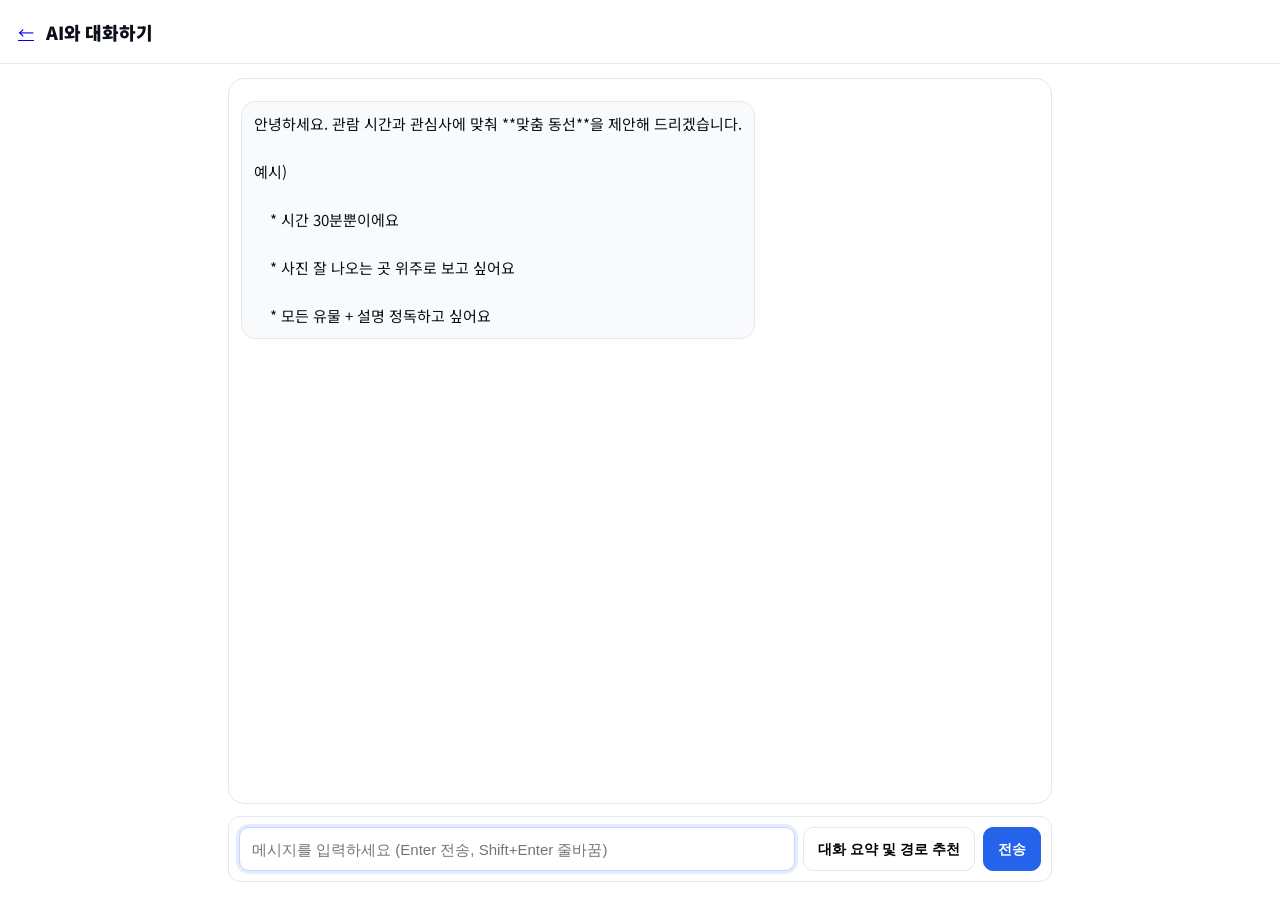
==== ai.html @ 62f8cbba "Add files via upload" ====
<!doctype html>
<html lang="ko">
<head>
<meta charset="utf-8" />
<meta name="viewport" content="width=device-width,initial-scale=1,viewport-fit=cover" />
<title>AI 대화 — 맞춤 경로</title>

<link rel="preconnect" href="https://fonts.googleapis.com">
<link rel="preconnect" href="https://fonts.gstatic.com" crossorigin>
<link href="https://fonts.googleapis.com/css2?family=Noto+Sans+KR:wght@400;600;700;900&display=swap" rel="stylesheet">

<link rel="stylesheet" href="style.css" />
<style>
  /* ===== 페이지 전용 보강 (기존 톤 유지) ===== */
  .chat-page{ padding-bottom: env(safe-area-inset-bottom); }
  .chat-wrap{
    display:flex; flex-direction:column; gap:12px;
    /* 헤더 제외하고 화면 꽉 채우기 */
    min-height: calc(100dvh - var(--header-h) - var(--gap)*2);
  }
  .chat {
    border:1px solid var(--line); border-radius:16px; background:#fff;
    padding:12px; overflow:auto; flex:1 1 auto;
    /* iOS 탄력 스크롤 */
    -webkit-overflow-scrolling: touch;
    /* 입력창과 겹치지 않도록 바닥 여유 */
    scroll-padding-bottom: 80px;
  }
  .msg{ display:flex; gap:10px; margin:10px 0; }
  .msg .bubble{
    max-width: 78%; padding:10px 12px; border-radius:14px; line-height:1.6; font-size:15px;
    border:1px solid var(--line);
    word-break: break-word; white-space: pre-wrap; background:#f9fafb;
  }
  .msg.user{ justify-content:flex-end; }
  .msg.user .bubble{ background:#f5f9ff; }

  /* 하단 입력창 - 화면 하단에 고정 */
  .composer-wrap{
    position: sticky; bottom: 0; left: 0; right: 0;
    padding-bottom: calc(env(safe-area-inset-bottom) + 4px);
    background: linear-gradient(to top, #ffffff 70%, rgba(255,255,255,0));
  }
  .composer{
    display:flex; gap:8px; align-items:center;
    background:#fff; padding:10px; border:1px solid var(--line); border-radius:12px;
  }
  .composer .input{ height:44px; }
  .typing{ font-size:13px; color:var(--muted); margin-top:-6px; padding-left:4px; display:none; }

  /* 마크다운 하이라이트 스타일 */
  .bubble strong{ font-weight:900; }
  .bubble em{ font-style:italic; }
  .bubble code{
    font-family: ui-monospace,SFMono-Regular,Menlo,Consolas,monospace;
    font-size: 0.92em; padding: 0.1em 0.35em; border-radius: 6px;
    background: #f3f4f6; border: 1px solid var(--line);
  }
  .bubble a{ color:#2563eb; text-decoration:underline; word-break:break-all; }
  .bubble ul{ padding-left: 1.2em; margin: .4em 0; }
  .bubble li{ margin: .25em 0; }

  /* 포커스 가시성 */
  .input:focus-visible{ outline: 2px solid #c7d2fe; outline-offset: 2px; }

  /* 모바일 미세 최적화 */
  @media (max-width:480px){
    .msg .bubble{ max-width: 85%; }
  }
</style>
</head>
<body>
  <header class="header header--sub">
    <a class="back" href="qa.html" aria-label="뒤로">←</a>
    <h1>AI와 대화하기</h1>
  </header>

  <main class="container chat-page">
    <section class="chat-wrap">
      <!-- 채팅 영역 -->
      <div class="chat" id="chat" aria-live="polite">
        <div class="msg bot">
          <div class="bubble">안녕하세요. 관람 시간과 관심사에 맞춰 **맞춤 동선**을 제안해 드리겠습니다.

예시)<br>
    * 시간 30분뿐이에요<br>
    * 사진 잘 나오는 곳 위주로 보고 싶어요<br>
    * 모든 유물 + 설명 정독하고 싶어요</div>
        </div>
      </div>

      <div class="typing" id="typing">AI가 답변을 작성 중입니다…</div>

      <!-- 하단 입력 영역 -->
        <div class="composer-wrap">
            <div class="composer">
                <input id="userInput" class="input" placeholder="메시지를 입력하세요 (Enter 전송, Shift+Enter 줄바꿈)" />
                <button class="btn" id="summarizeBtn" aria-label="대화 요약 및 경로 추천">대화 요약 및 경로 추천</button>
                <button class="btn btn-solid" id="sendBtn" aria-label="전송">전송</button>
            </div>
        </div>


    </section>
  </main>

<script>
/** ====== 설정 ====== */
const MODEL_NAME = "gemini-2.5-flash";
const API_KEY = "AIzaSyA5-ytyoOqnZ7OiO9nwp9Lmj3am3isvl4I"; // 주인님이 지정한 키
const ENDPOINT = (model) =>
  `https://generativelanguage.googleapis.com/v1beta/models/${model}:generateContent?key=${API_KEY}`;

/** ====== DOM ====== */
const chatEl = document.getElementById('chat');
const inputEl = document.getElementById('userInput');
const sendBtn = document.getElementById('sendBtn');
const typingEl = document.getElementById('typing');

/** ====== 상태 ====== */
let historyMsgs = [];

/** ====== 렌더러: 안전 이스케이프 → 마크다운풍 변환 ====== */
function escapeHtml(s){
  return s
    .replace(/&/g,'&amp;').replace(/</g,'&lt;').replace(/>/g,'&gt;')
    .replace(/"/g,'&quot;').replace(/'/g,'&#39;');
}

// - 또는 * 로 시작하는 연속 줄을 <ul><li>...</li></ul>로 변환
function renderLists(s){
  const lines = s.split('\n');
  let out = [], buf = [];
  const bulletRe = /^\s*([*-])\s+/; // 하이픈(-) 또는 별표(*) 지원

  const flush = () => {
    if (buf.length){
      out.push('<ul>' + buf.map(li => {
        return '<li>' + li.replace(bulletRe, '') + '</li>';
      }).join('') + '</ul>');
      buf = [];
    }
  };

  for (let line of lines){
    if (bulletRe.test(line)){
      buf.push(line.trim());
    }else{
      flush();
      out.push(line);
    }
  }
  flush();
  return out.join('\n');
}

function renderRich(raw){
  let s = escapeHtml(String(raw||''));

  // [텍스트](url)
  s = s.replace(/\[([^\]]+)\]\((https?:\/\/[^\s)]+)\)/g,
    (_,text,url)=>`<a href="${url}" target="_blank" rel="noopener">${text}</a>`);

  // 자동 링크
  s = s.replace(/(https?:\/\/[^\s)]+)/g, '<a href="$1" target="_blank" rel="noopener">$1</a>');

  // 인라인 코드 `code`
  s = s.replace(/`([^`]+)`/g, '<code>$1</code>');

  // **볼드**
  s = s.replace(/\*\*(.+?)\*\*/g, '<strong>$1</strong>');

  // 리스트 → HTML
  s = renderLists(s);

  // 리스트 변환 이후 단독 *이탤릭* 처리 (마커와 충돌 방지)
  s = s.replace(/(^|[^*])\*([^*\n]+)\*/g, '$1<em>$2</em>');

  // 줄바꿈
  s = s.replace(/\n/g,'<br>');
  return s;
}

/** ====== 메시지 출력 ====== */
// 기존 appendMsg를 이걸로 교체
function appendMsg(role, text){
  const wrap = document.createElement('div');
  wrap.className = 'msg ' + (role === 'user' ? 'user' : 'bot');
  const bubble = document.createElement('div');
  bubble.className = 'bubble';
  bubble.innerHTML = renderRich(text);
  wrap.appendChild(bubble);
  chatEl.appendChild(wrap);

  // 최신 메시지가 항상 보이도록 (모바일 키보드 고려)
  // 레이아웃이 안정된 다음 스크롤
  requestAnimationFrame(() => {
    wrap.scrollIntoView({ behavior: "smooth", block: "end" });
  });
}
function setTyping(on){ typingEl.style.display = on ? 'block' : 'none'; }
function uiLock(on){ inputEl.disabled = on; sendBtn.disabled = on; }

/** ====== Gemini 호출 ====== */
async function callGemini(userText){
  const N = 6; // 최근 6개 메시지(맥락)
  const recent = historyMsgs.slice(-N);
  const contents = [];
  for (const m of recent){
    contents.push({ role: m.role === 'user' ? 'user' : 'model', parts: [{ text: m.text }] });
  }
  contents.push({ role: 'user', parts: [{ text: userText }] });

  const body = {
    contents,
    generationConfig: { temperature:0.7, topK:40, topP:0.95, maxOutputTokens:512 }
  };

  const res = await fetch(ENDPOINT(MODEL_NAME), {
    method: 'POST',
    headers: { 'Content-Type': 'application/json' },
    body: JSON.stringify(body)
  });
  if(!res.ok){
    const t = await res.text();
    throw new Error('API 오류: ' + t);
  }
  const data = await res.json();
  return data?.candidates?.[0]?.content?.parts?.[0]?.text || '응답이 비어있습니다.';
}

/** ====== 전송 핸들러 ====== */
async function send(){
  const text = inputEl.value.trim();
  if(!text) return;

  appendMsg('user', text);
  historyMsgs.push({ role:'user', text });
  inputEl.value = '';

  uiLock(true); setTyping(true);

  try{
    const reply = await callGemini(text);
    appendMsg('model', reply);
    historyMsgs.push({ role:'model', text: reply });
  }catch(err){
    appendMsg('model', '죄송합니다. 처리 중 문제가 발생했습니다.\n' + (err?.message||err));
  }finally{
    setTyping(false); uiLock(false);
    inputEl.focus();
  }
}
sendBtn.addEventListener('click', send);
inputEl.addEventListener('keydown', e=>{
  if(e.key==='Enter' && !e.shiftKey){ e.preventDefault(); send(); }
});

inputEl.addEventListener('focus', () => {
  // 모바일 키보드가 올라오며 뷰포트가 줄어드는 타이밍을 고려해 약간 지연
  setTimeout(() => {
    chatEl.scrollTop = chatEl.scrollHeight;
  }, 300);
});
/* iOS에서 입력 포커스 시 화면 튀는 현상 완화 */
window.addEventListener('resize', () => {
  // 키보드가 올라오면 최신 메시지로 스크롤
  chatEl.scrollTop = chatEl.scrollHeight;
});

window.addEventListener('DOMContentLoaded', ()=> {
  inputEl.focus({ preventScroll: true });
});
</script>
</body>
</html>
---- style.css ----
/* ========== Global ========== */
:root{
  --bg:#fff; --ink:#0b0f18; --muted:#586174; --line:#e5e7eb;
  --header-h:64px; --gap:14px; --pad:18px;
  --enter-dur:.9s; --enter-delay:160ms; --enter-translate:24px; --enter-overshoot:1.02;

  /* Palette */
  --c-blue-1:#6366f1; --c-blue-2:#3b82f6; --c-cyan-1:#22d3ee; --c-cyan-2:#0ea5e9;
  --c-green-1:#10b981; --c-green-2:#84cc16; --c-warm-1:#f59e0b; --c-warm-2:#ef4444;
}
*{box-sizing:border-box}
html,body{height:100%}
body{
  margin:0; background:var(--bg); color:var(--ink);
  font-family:"Noto Sans KR",system-ui,-apple-system,Segoe UI,Roboto,Arial,sans-serif;
}

/* ========== Header ========== */
.header{
  position:sticky; top:0; z-index:10; height:var(--header-h);
  display:flex; align-items:center; gap:12px; padding:0 var(--pad);
  background:#fff; border-bottom:1px solid var(--line);
}
.header h1{margin:0; font:900 20px/1 "Noto Sans KR"; letter-spacing:-.2px}
.header--sub h1{font-size:18px}
.logo-img{height:32px; max-width:120px; object-fit:contain} /* 로고 살짝 축소 */

/* ========== Layout ========== */
main{padding:var(--gap) var(--pad)}
.container{max-width:860px; margin:0 auto}
.grid-2x2{
  height:calc(100vh - var(--header-h) - var(--gap)*2);
  height:calc(100dvh - var(--header-h) - var(--gap)*2);
  display:grid; gap:var(--gap);
  grid-template-columns:1fr 1fr; grid-template-rows:1fr 1fr;
  justify-items:center;          /* 시각적 중앙 정렬 보정 */
  margin-bottom:calc(var(--gap)*2);
  margin-bottom: 304px;
}

/* ========== Tiles ========== */
.tile{
  position:relative; display:flex; flex-direction:column; justify-content:center; align-items:center;
  width:100%; aspect-ratio:1/1; border-radius:18px; padding:20px 16px;
  color:#fff; text-align:center; text-shadow:0 1px 0 rgba(0,0,0,.08),0 0 24px rgba(0,0,0,.08);
  border:1px solid rgba(255,255,255,.25); box-shadow:inset 0 0 0 1px rgba(255,255,255,.18);
  text-decoration:none; cursor:pointer; transition:transform .18s, box-shadow .18s, filter .18s;
  opacity:0; transform:translateY(var(--enter-translate)) scale(.96); 
}
.tile:hover{transform:translateY(-4px) scale(1.01); box-shadow:0 14px 28px rgba(0,0,0,.15), inset 0 0 0 1px rgba(255,255,255,.18); filter:saturate(1.05)}
.tile:active{transform:translateY(-1px) scale(1.005)}
.tile:focus{outline:none}
.tile:focus-visible{box-shadow:0 0 0 3px #fff, 0 0 0 6px rgba(0,0,0,.25)}

.tile__title{margin:0 0 8px; font:900 21px/1.2 "Noto Sans KR"; letter-spacing:-.2px}
.tile__desc{margin:0; font-size:15px; line-height:1.6; color:rgb(255, 255, 255)}

/* Strong gradients */
.tile.t1{background:
  radial-gradient(120% 180% at 10% -20%, rgba(255,255,255,.28) 0%, transparent 40%),
  linear-gradient(135deg,#8bb3ff 0%,var(--c-blue-1) 38%,var(--c-blue-2) 100%)}
.tile.t2{background:
  radial-gradient(140% 140% at 100% 0%, rgba(255,255,255,.22) 0%, transparent 42%),
  linear-gradient(135deg,var(--c-cyan-1) 0%,#38bdf8 48%,var(--c-cyan-2) 100%)}
.tile.t3{background:
  radial-gradient(140% 140% at 0% 100%, rgba(255,255,255,.22) 0%, transparent 42%),
  linear-gradient(135deg,#34d399 0%,var(--c-green-1) 40%,var(--c-green-2) 100%)}
.tile.t4{background:
  radial-gradient(120% 160% at 100% 100%, rgba(255,255,255,.20) 0%, transparent 40%),
  linear-gradient(135deg,var(--c-warm-1) 0%,#fb923c 45%,var(--c-warm-2) 100%)}

/* ========== Enter animation ========== */
@keyframes riseIn{
  0%{opacity:0; transform:translateY(var(--enter-translate)) scale(.96)}
  60%{opacity:1; transform:translateY(0) scale(var(--enter-overshoot))}
  100%{opacity:1; transform:translateY(0) scale(1)}
}
.enter .tile{animation:riseIn var(--enter-dur) cubic-bezier(.18,.9,.2,1) both}
.enter .tile:nth-child(1){animation-delay:calc(var(--enter-delay)*0)}
.enter .tile:nth-child(2){animation-delay:calc(var(--enter-delay)*1)}
.enter .tile:nth-child(3){animation-delay:calc(var(--enter-delay)*2)}
.enter .tile:nth-child(4){animation-delay:calc(var(--enter-delay)*3)}
@media (prefers-reduced-motion:reduce){
  .tile,.enter .tile{animation:none !important; opacity:1 !important; transform:none !important}
}

/* ========== Sub-page commons (간결 유지) ========== */
.section{background:#f9fafb; border:1px solid var(--line); border-radius:16px; padding:16px}
.muted{color:var(--muted)}
.btn{display:inline-flex; align-items:center; justify-content:center; gap:8px; border-radius:12px; padding:12px 14px; font-weight:900; text-decoration:none; cursor:pointer}
.btn-solid{background:#111; color:#fff}
.btn-ghost{background:#fff; color:var(--ink); border:1px solid var(--line)}
.hero {
  position: relative;
  width: 100%;
  max-height: 512px;
  overflow: hidden;
  border-radius: 12px;
}

.hero__img {
  width: 100%;
  height: auto;
  object-fit: cover;
  display: block;
}

.hero__caption {
  position: absolute;
  bottom: 8px;
  left: 12px;
  padding: 4px 8px;
  font-size: 14px;
  color: #fff;
  background: rgba(0,0,0,0.4);
  border-radius: 6px;
}



.badges{ display:flex; gap:8px; flex-wrap:wrap; margin-top:8px; }
.badge{
  display:inline-flex; align-items:center; gap:6px;
  height:28px; padding:0 10px; border-radius:999px;
  border:1px solid var(--line); background:#fff; color:#333; font-size:12px; font-weight:700;
}


/* Routes / Modal (routes.html) — 유지 */ 
.routes{ display:grid; gap:12px; } 
.route{ 
  border:1px solid var(--line);
  border-radius:16px; overflow:hidden;
  background:#fafafa; } 
.bar{ height:8px; } 
.bar.short{ background:linear-gradient(90deg,#ef4444,#f59e0b); }
.bar.insta{ background:linear-gradient(90deg,#2563eb,#0ea5e9); }
.bar.all{ background:linear-gradient(90deg,#2563eb,#0ea5e9); }
.bar.deep{ background:linear-gradient(90deg,#10b981,#84cc16); }
.inner{ padding:16px; }
.inner h4{ margin:0; font-size:16px; display:flex; justify-content:space-between; align-items:center; } 
#modal{ position:fixed; inset:0; z-index:50; display:none; align-items:flex-end; justify-content:center; padding:16px; } 
#modal-back{ position:absolute; inset:0; background:rgba(0,0,0,.35); } 
.modal-card{ width:100%; max-width:420px; border:1px solid var(--line); border-radius:16px; overflow:hidden; background:#fff; position:relative; z-index:1; }



/* ========== Responsive ========== */
/* 모바일 최적화: 1열일 때 가로 중앙 정렬 (정확히 중앙) */
@media (max-width:480px){
  .grid-2x2{
    grid-template-columns: 1fr;
    grid-auto-rows: auto;
    justify-items: center;   /* 카드 가로 중앙 */
    width: 100%;
    /*margin-bottom: 24px;*/
  }

  /* 핵심 수정: vw 대신 컨테이너 기준 % 사용 */
  .tile{
    aspect-ratio: 16 / 9;
    max-height: 200px;
    width: min(100%, 420px);   /* 기존: min(92vw, 420px) → 변경: 컨테이너 100% 기준 */
    padding: 18px 14px;
  }

  .tile__title{ font-size:19px; }
  .tile__desc{
    font-size:14px;
    display:-webkit-box; -webkit-box-orient:vertical; -webkit-line-clamp:2; overflow:hidden;
    max-width: 26ch;
  }

  .tile.t4 {
    margin-bottom: 24px; /* others 카드 아래 공간 */
  }

  .composer{ gap:6px; }
  .btn{ height:42px; padding:0 12px; font-size:13px; }
  .composer .input{ height:42px; }
  
}

@media (max-width:360px){
  .tile__title{font-size:19px}
  .tile__desc{font-size:14px}

} 



/* 입력 필드가 두 버튼 옆에서 가변 폭을 차지하도록 */
.composer{
  display:flex; gap:8px; align-items:center;
  justify-content:center;
  background:#fff; padding:10px;
  border:1px solid var(--line); border-radius:12px;

  flex-wrap:nowrap;    /* ✅ 줄바꿈 금지 */
  overflow:hidden;     /* 혹시 삐져나오는 경우 대비 */
}

.composer .input{
  flex:1 1 auto;       /* ✅ 남는 공간 다 차지 */
  min-width:0;         /* ✅ flexbox에서 줄어들 수 있게 */
  height:44px; border:1px solid var(--line);
  border-radius:10px; padding:0 12px;
  font-size:15px; outline:none;
}

.input:focus,
.input:focus-visible{
  outline:none !important;
  box-shadow: 0 0 0 3px rgba(37,99,235,.12); /* 은은한 대체 포커스 */
  border-color:#c7d2fe;
}


.btn{
  display:inline-flex; align-items:center; justify-content:center;
  height:44px; padding:0 14px; border-radius:10px;
  border:1px solid var(--line); background:#fff; cursor:pointer;
  font-weight:600; font-size:14px; line-height:1;
  white-space:nowrap;            /* 버튼 글자 줄바꿈 금지 */
  text-align:center;             /* 중앙 정렬 */
  -webkit-tap-highlight-color: transparent;
  transition: box-shadow .15s, transform .02s, background .15s, border-color .15s;
}
.btn:hover{ box-shadow: 0 4px 12px rgba(0,0,0,.06); }
.btn:active{ transform: translateY(1px); }

.btn-solid{
  background:#2563eb; color:#fff; border-color:#2563eb;
}
.btn-solid:hover{ background:#1d4ed8; border-color:#1d4ed8; }

/* 입력창/버튼 초점 윤곽선 통일 제거 */
.btn:focus, .btn:focus-visible{
  outline:none !important; box-shadow: 0 0 0 3px rgba(37,99,235,.12);
}
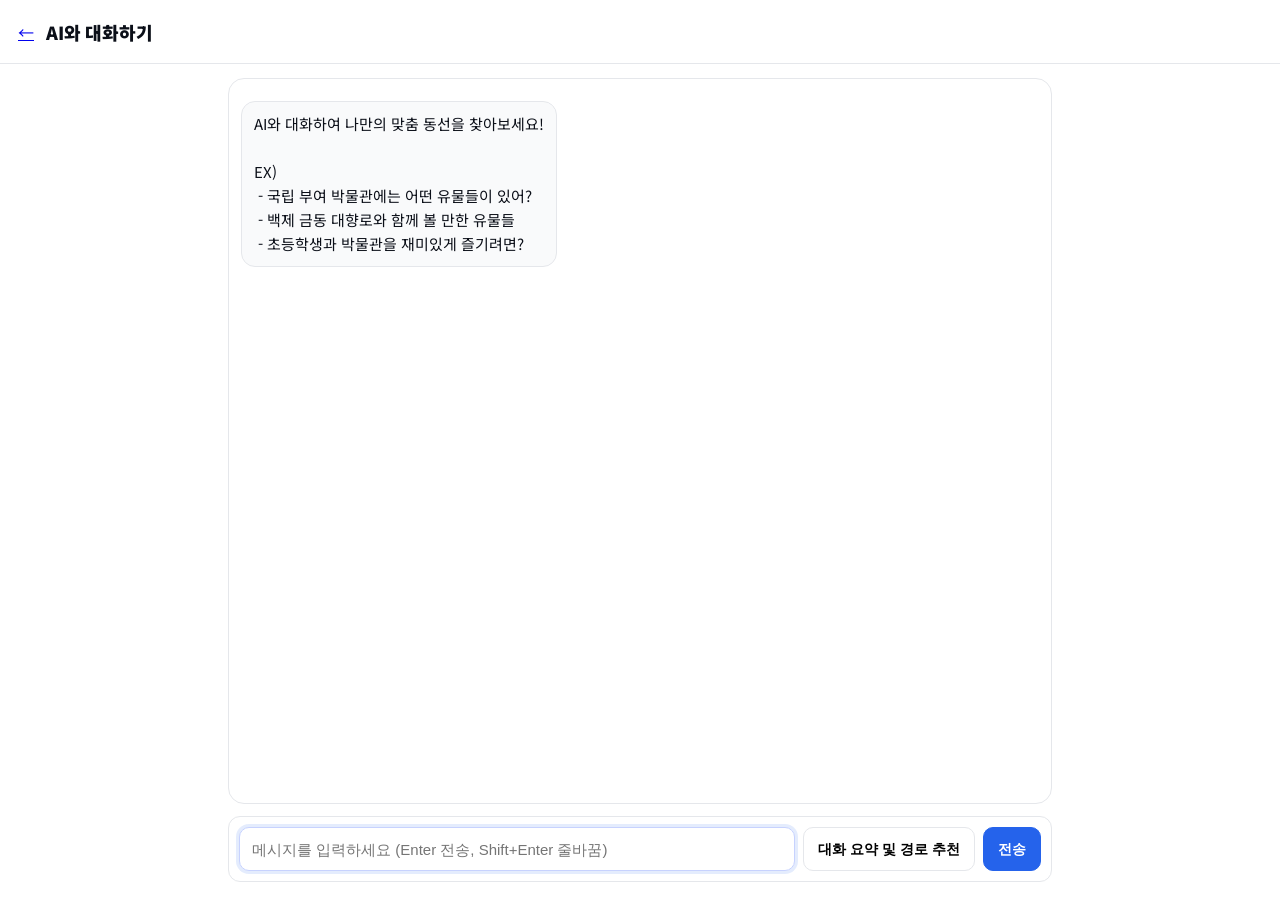
==== commit 369fea0e: "Add files via upload" ====
--- a/ai.html
+++ b/ai.html
@@ -15,15 +15,12 @@
   .chat-page{ padding-bottom: env(safe-area-inset-bottom); }
   .chat-wrap{
     display:flex; flex-direction:column; gap:12px;
-    /* 헤더 제외하고 화면 꽉 채우기 */
     min-height: calc(100dvh - var(--header-h) - var(--gap)*2);
   }
   .chat {
     border:1px solid var(--line); border-radius:16px; background:#fff;
     padding:12px; overflow:auto; flex:1 1 auto;
-    /* iOS 탄력 스크롤 */
     -webkit-overflow-scrolling: touch;
-    /* 입력창과 겹치지 않도록 바닥 여유 */
     scroll-padding-bottom: 80px;
   }
   .msg{ display:flex; gap:10px; margin:10px 0; }
@@ -35,7 +32,6 @@
   .msg.user{ justify-content:flex-end; }
   .msg.user .bubble{ background:#f5f9ff; }
 
-  /* 하단 입력창 - 화면 하단에 고정 */
   .composer-wrap{
     position: sticky; bottom: 0; left: 0; right: 0;
     padding-bottom: calc(env(safe-area-inset-bottom) + 4px);
@@ -48,7 +44,6 @@
   .composer .input{ height:44px; }
   .typing{ font-size:13px; color:var(--muted); margin-top:-6px; padding-left:4px; display:none; }
 
-  /* 마크다운 하이라이트 스타일 */
   .bubble strong{ font-weight:900; }
   .bubble em{ font-style:italic; }
   .bubble code{
@@ -60,10 +55,8 @@
   .bubble ul{ padding-left: 1.2em; margin: .4em 0; }
   .bubble li{ margin: .25em 0; }
 
-  /* 포커스 가시성 */
   .input:focus-visible{ outline: 2px solid #c7d2fe; outline-offset: 2px; }
 
-  /* 모바일 미세 최적화 */
   @media (max-width:480px){
     .msg .bubble{ max-width: 85%; }
   }
@@ -77,112 +70,97 @@
 
   <main class="container chat-page">
     <section class="chat-wrap">
-      <!-- 채팅 영역 -->
       <div class="chat" id="chat" aria-live="polite">
         <div class="msg bot">
-          <div class="bubble">안녕하세요. 관람 시간과 관심사에 맞춰 **맞춤 동선**을 제안해 드리겠습니다.
-
-예시)<br>
-    * 시간 30분뿐이에요<br>
-    * 사진 잘 나오는 곳 위주로 보고 싶어요<br>
-    * 모든 유물 + 설명 정독하고 싶어요</div>
+          <div class="bubble">AI와 대화하여 나만의 맞춤 동선을 찾아보세요!
+
+EX)
+ - 국립 부여 박물관에는 어떤 유물들이 있어?
+ - 백제 금동 대향로와 함께 볼 만한 유물들
+ - 초등학생과 박물관을 재미있게 즐기려면?</div>
         </div>
       </div>
 
       <div class="typing" id="typing">AI가 답변을 작성 중입니다…</div>
 
-      <!-- 하단 입력 영역 -->
-        <div class="composer-wrap">
-            <div class="composer">
-                <input id="userInput" class="input" placeholder="메시지를 입력하세요 (Enter 전송, Shift+Enter 줄바꿈)" />
-                <button class="btn" id="summarizeBtn" aria-label="대화 요약 및 경로 추천">대화 요약 및 경로 추천</button>
-                <button class="btn btn-solid" id="sendBtn" aria-label="전송">전송</button>
-            </div>
+      <div class="composer-wrap">
+        <div class="composer">
+          <input id="userInput" class="input" placeholder="메시지를 입력하세요 (Enter 전송, Shift+Enter 줄바꿈)" />
+          <button class="btn" id="summarizeBtn" aria-label="대화 요약 및 경로 추천">대화 요약 및 경로 추천</button>
+          <button class="btn btn-solid" id="sendBtn" aria-label="전송">전송</button>
         </div>
-
-
+      </div>
     </section>
   </main>
 
 <script>
 /** ====== 설정 ====== */
 const MODEL_NAME = "gemini-2.5-flash";
-const API_KEY = "AIzaSyA5-ytyoOqnZ7OiO9nwp9Lmj3am3isvl4I"; // 주인님이 지정한 키
-const ENDPOINT = (model) =>
+const API_KEY = "AIzaSyA5-ytyoOqnZ7OiO9nwp9Lmj3am3isvl4I";
+const ENDPOINT_URL = (model) =>
   `https://generativelanguage.googleapis.com/v1beta/models/${model}:generateContent?key=${API_KEY}`;
+
+/** ====== PRIMER (상시 주입) ====== */
+const BASE_PRIMER = `
+너는 국립 부여 박물관의 주요 관리자야. 자기 소개는 하지 마
+너는 유물 정보들을 원래 알고 있고, artifacts.csv 파일에서 이 정보를 습득하였다는 말은 하지 마
+이 세션에서 사용할 'artifacts.csv'는 **국립부여박물관이 소장/전시하는 유물 목록의 근거 데이터셋(실제 보유 유물의 수는 이보다 많지만 이게 대부분)**입니다.
+- 모든 추천·설명은 이 CSV에 등재된 유물 범위 내에서만 하세요. (없는 유물명/사실은 만들지 말 것)
+- 사용자의 시간·관심사·동반자 정보를 바탕으로 관람 '개수 범위(최소~최대)'를 먼저 제안하세요.
+- CSV에 충분한 정보가 없거나 조건이 모호하면, **추가로 필요한 질문 2~4개**를 먼저 하세요.
+- 답변은 존댓말, 간결하고 정확하게. 과장·불확실한 단정 금지.
+`;
 
 /** ====== DOM ====== */
 const chatEl = document.getElementById('chat');
 const inputEl = document.getElementById('userInput');
 const sendBtn = document.getElementById('sendBtn');
+const summarizeBtn = document.getElementById('summarizeBtn');
 const typingEl = document.getElementById('typing');
 
 /** ====== 상태 ====== */
 let historyMsgs = [];
-
-/** ====== 렌더러: 안전 이스케이프 → 마크다운풍 변환 ====== */
+let csvTextCache = null;
+let artifactsIndex = '';     // 모델에 주입할 경량 인덱스
+let artifactsRows = [];      // 파싱된 객체 배열
+let artifactsMetaText = '';  // "총 N건, 컬럼: a,b,c" 같은 메타 문자열
+
+/** ====== 유틸: 안전 이스케이프 → 마크다운풍 변환 ====== */
 function escapeHtml(s){
   return s
     .replace(/&/g,'&amp;').replace(/</g,'&lt;').replace(/>/g,'&gt;')
     .replace(/"/g,'&quot;').replace(/'/g,'&#39;');
 }
-
-// - 또는 * 로 시작하는 연속 줄을 <ul><li>...</li></ul>로 변환
 function renderLists(s){
   const lines = s.split('\n');
   let out = [], buf = [];
-  const bulletRe = /^\s*([*-])\s+/; // 하이픈(-) 또는 별표(*) 지원
-
+  const bulletRe = /^\s*([*-])\s+/;
   const flush = () => {
     if (buf.length){
-      out.push('<ul>' + buf.map(li => {
-        return '<li>' + li.replace(bulletRe, '') + '</li>';
-      }).join('') + '</ul>');
+      out.push('<ul>' + buf.map(li => '<li>' + li.replace(bulletRe, '') + '</li>').join('') + '</ul>');
       buf = [];
     }
   };
-
   for (let line of lines){
-    if (bulletRe.test(line)){
-      buf.push(line.trim());
-    }else{
-      flush();
-      out.push(line);
-    }
+    if (bulletRe.test(line)) buf.push(line.trim());
+    else { flush(); out.push(line); }
   }
   flush();
   return out.join('\n');
 }
-
 function renderRich(raw){
   let s = escapeHtml(String(raw||''));
-
-  // [텍스트](url)
-  s = s.replace(/\[([^\]]+)\]\((https?:\/\/[^\s)]+)\)/g,
-    (_,text,url)=>`<a href="${url}" target="_blank" rel="noopener">${text}</a>`);
-
-  // 자동 링크
+  s = s.replace(/\[([^\]]+)\]\((https?:\/\/[^\s)]+)\)/g, (_,t,u)=>`<a href="${u}" target="_blank" rel="noopener">${t}</a>`);
   s = s.replace(/(https?:\/\/[^\s)]+)/g, '<a href="$1" target="_blank" rel="noopener">$1</a>');
-
-  // 인라인 코드 `code`
   s = s.replace(/`([^`]+)`/g, '<code>$1</code>');
-
-  // **볼드**
   s = s.replace(/\*\*(.+?)\*\*/g, '<strong>$1</strong>');
-
-  // 리스트 → HTML
   s = renderLists(s);
-
-  // 리스트 변환 이후 단독 *이탤릭* 처리 (마커와 충돌 방지)
   s = s.replace(/(^|[^*])\*([^*\n]+)\*/g, '$1<em>$2</em>');
-
-  // 줄바꿈
   s = s.replace(/\n/g,'<br>');
   return s;
 }
 
 /** ====== 메시지 출력 ====== */
-// 기존 appendMsg를 이걸로 교체
 function appendMsg(role, text){
   const wrap = document.createElement('div');
   wrap.className = 'msg ' + (role === 'user' ? 'user' : 'bot');
@@ -191,35 +169,117 @@
   bubble.innerHTML = renderRich(text);
   wrap.appendChild(bubble);
   chatEl.appendChild(wrap);
-
-  // 최신 메시지가 항상 보이도록 (모바일 키보드 고려)
-  // 레이아웃이 안정된 다음 스크롤
-  requestAnimationFrame(() => {
-    wrap.scrollIntoView({ behavior: "smooth", block: "end" });
-  });
+  requestAnimationFrame(() => wrap.scrollIntoView({ behavior:"smooth", block:"end" }));
 }
 function setTyping(on){ typingEl.style.display = on ? 'block' : 'none'; }
-function uiLock(on){ inputEl.disabled = on; sendBtn.disabled = on; }
+function uiLock(on){ inputEl.disabled = on; sendBtn.disabled = on; summarizeBtn.disabled = on; }
+
+/** ====== CSV 로더 & 경량 인덱스 생성 ====== */
+async function loadCsvText(){
+  if (csvTextCache) return csvTextCache;
+  const res = await fetch('artifacts.csv', { cache: 'no-cache' });
+  if (!res.ok) throw new Error('artifacts.csv 를 불러올 수 없습니다.');
+  const txt = await res.text();
+  csvTextCache = txt;
+  return txt;
+}
+function splitCsvLine(line){
+  const out=[]; let cur='', inQ=false;
+  for (let i=0;i<line.length;i++){
+    const ch=line[i];
+    if (ch === '"'){
+      if (inQ && line[i+1] === '"'){ cur+='"'; i++; }
+      else inQ = !inQ;
+    }else if (ch === ',' && !inQ){
+      out.push(cur); cur='';
+    }else{
+      cur+=ch;
+    }
+  }
+  out.push(cur);
+  return out;
+}
+function parseCsv(text){
+  const lines = text.split(/\r?\n/).filter(Boolean);
+  if (!lines.length) return [];
+  const headers = splitCsvLine(lines[0]).map(h=>h.trim());
+  const rows = [];
+  for (let i=1;i<lines.length;i++){
+    const cols = splitCsvLine(lines[i]);
+    const obj = {};
+    headers.forEach((h,idx)=> obj[h] = (cols[idx]||'').trim());
+    rows.push(obj);
+  }
+  // 메타 문자열: 총 n건, 컬럼명
+  artifactsMetaText = `artifacts.csv 메타: 총 ${rows.length}건, 컬럼 = ${headers.join(', ')}`;
+  return rows;
+}
+// 모델에 주입할 경량 인덱스: "유물명 | 시대 | 태그 | 한줄요약"
+function buildArtifactsIndex(rows){
+  const nameKeys = ['title','name','artifact','유물','유물명'];
+  const eraKeys  = ['era','period','시대'];
+  const tagKeys  = ['tags','tag','키워드','분류'];
+  const briefKeys= ['summary','desc','description','요약','설명'];
+  const pick = (obj, keys)=> keys.find(k=>k in obj) || null;
+
+  const lines = [];
+  for (const r of rows){
+    const kName  = pick(r, nameKeys);
+    const kEra   = pick(r, eraKeys);
+    const kTags  = pick(r, tagKeys);
+    const kBrief = pick(r, briefKeys);
+
+    const name  = (kName ? r[kName] : '').trim();
+    if (!name) continue;
+
+    const era   = (kEra ? r[kEra] : '').trim();
+    const tags  = (kTags ? r[kTags] : '').trim();
+    let brief   = (kBrief ? r[kBrief] : '').trim();
+    if (brief.length > 120) brief = brief.slice(0,117) + '…';
+
+    lines.push(`- ${name}${era?` | ${era}`:''}${tags?` | ${tags}`:''}${brief?` | ${brief}`:''}`);
+  }
+  const MAX_CHARS = 18000;
+  const joined = lines.join('\n');
+  return joined.length > MAX_CHARS ? joined.slice(0, MAX_CHARS) : joined;
+}
+
+async function primeArtifacts(){
+  try{
+    const csv = await loadCsvText();
+    artifactsRows = parseCsv(csv);
+    artifactsIndex = buildArtifactsIndex(artifactsRows);
+    }catch(e){
+    appendMsg('model', '유물 데이터(artifacts.csv)를 불러오지 못했습니다. 같은 폴더에 있는지 확인해 주세요. 그래도 대화는 진행 가능합니다.');
+  }
+}
+
+/** ====== 공통: 호출 페이로드 구성 (항상 소장품 목록 전제 포함) ====== */
+function baseContextParts(){
+  const parts = [
+    { role:'user', parts:[{ text: BASE_PRIMER.trim() }] }
+  ];
+  if (artifactsMetaText){
+    parts.push({ role:'user', parts:[{ text: artifactsMetaText }] });
+  }
+  if (artifactsIndex){
+    parts.push({ role:'user', parts:[{ text:
+      '--- 국립부여박물관 소장 유물 인덱스(요약) 시작 ---\n'
+      + artifactsIndex +
+      '\n--- 인덱스 끝 ---'
+    }]});
+  }
+  return parts;
+}
 
 /** ====== Gemini 호출 ====== */
-async function callGemini(userText){
-  const N = 6; // 최근 6개 메시지(맥락)
-  const recent = historyMsgs.slice(-N);
-  const contents = [];
-  for (const m of recent){
-    contents.push({ role: m.role === 'user' ? 'user' : 'model', parts: [{ text: m.text }] });
-  }
-  contents.push({ role: 'user', parts: [{ text: userText }] });
-
+async function callGeminiWithContents(contents){
   const body = {
     contents,
-    generationConfig: { temperature:0.7, topK:40, topP:0.95, maxOutputTokens:512 }
+    generationConfig: { temperature:0.6, topK:40, topP:0.9, maxOutputTokens:800 }
   };
-
-  const res = await fetch(ENDPOINT(MODEL_NAME), {
-    method: 'POST',
-    headers: { 'Content-Type': 'application/json' },
-    body: JSON.stringify(body)
+  const res = await fetch(ENDPOINT_URL(MODEL_NAME), {
+    method: 'POST', headers: { 'Content-Type': 'application/json' }, body: JSON.stringify(body)
   });
   if(!res.ok){
     const t = await res.text();
@@ -228,6 +288,56 @@
   const data = await res.json();
   return data?.candidates?.[0]?.content?.parts?.[0]?.text || '응답이 비어있습니다.';
 }
+async function callGemini(userText){
+  const N = 6;
+  const recent = historyMsgs.slice(-N);
+  const contents = [
+    ...baseContextParts(),
+    ...recent.map(m => ({ role: m.role === 'user' ? 'user' : 'model', parts:[{ text: m.text }] })),
+    { role:'user', parts:[{ text: userText }] }
+  ];
+  return callGeminiWithContents(contents);
+}
+
+/** ====== 요약/추천 ====== */
+const SUMMARY_PRIMER = `
+[요약·추천 형식]
+1) 권장 관람 개수 범위: 최소 X개 이상, 최대 Y개 이하 (한 줄 근거)
+2) 추천 유물(3~8개, CSV에 있는 항목만): "유물명 — 이유 한 줄"
+3) 정보 부족 시: 추천보다 "추가 질문 2~4개"를 먼저 제시
+※ 모든 추천은 '국립부여박물관 소장 유물(artifacts.csv)'에서만 선택.
+`;
+
+async function summarizeAndRecommend(){
+  try{
+    setTyping(true); uiLock(true);
+
+    const userCount = historyMsgs.filter(m => m.role === 'user').length;
+    if (userCount === 0){
+      appendMsg('model',
+        '관람 시간(분), 사진 위주 여부, 선호 주제(왕실/종교/생활사 등), 동반자(아이/어르신) 여부를 알려주시면 범위와 후보를 정밀하게 제안드리겠습니다.');
+      return;
+    }
+
+    const N = 20;
+    const recent = historyMsgs.slice(-N);
+    const convo = recent.map(m => (m.role === 'user' ? '사용자: ' : 'AI: ') + m.text).join('\n');
+
+    const contents = [
+      ...baseContextParts(),
+      { role:'user', parts:[{ text: '--- 최근 대화 로그 시작 ---\n' + convo + '\n--- 대화 로그 끝 ---' }] },
+      { role:'user', parts:[{ text: SUMMARY_PRIMER.trim() }] }
+    ];
+
+    const reply = await callGeminiWithContents(contents);
+    appendMsg('model', reply);
+    historyMsgs.push({ role:'model', text: reply });
+  }catch(err){
+    appendMsg('model', '요약/추천 처리 중 문제가 발생했습니다.\n' + (err?.message||err));
+  }finally{
+    setTyping(false); uiLock(false); inputEl.focus();
+  }
+}
 
 /** ====== 전송 핸들러 ====== */
 async function send(){
@@ -239,7 +349,6 @@
   inputEl.value = '';
 
   uiLock(true); setTyping(true);
-
   try{
     const reply = await callGemini(text);
     appendMsg('model', reply);
@@ -247,29 +356,23 @@
   }catch(err){
     appendMsg('model', '죄송합니다. 처리 중 문제가 발생했습니다.\n' + (err?.message||err));
   }finally{
-    setTyping(false); uiLock(false);
-    inputEl.focus();
+    setTyping(false); uiLock(false); inputEl.focus();
   }
 }
 sendBtn.addEventListener('click', send);
 inputEl.addEventListener('keydown', e=>{
   if(e.key==='Enter' && !e.shiftKey){ e.preventDefault(); send(); }
 });
+summarizeBtn.addEventListener('click', summarizeAndRecommend);
 
 inputEl.addEventListener('focus', () => {
-  // 모바일 키보드가 올라오며 뷰포트가 줄어드는 타이밍을 고려해 약간 지연
-  setTimeout(() => {
-    chatEl.scrollTop = chatEl.scrollHeight;
-  }, 300);
+  setTimeout(() => { chatEl.scrollTop = chatEl.scrollHeight; }, 300);
 });
-/* iOS에서 입력 포커스 시 화면 튀는 현상 완화 */
-window.addEventListener('resize', () => {
-  // 키보드가 올라오면 최신 메시지로 스크롤
-  chatEl.scrollTop = chatEl.scrollHeight;
-});
+window.addEventListener('resize', () => { chatEl.scrollTop = chatEl.scrollHeight; });
 
 window.addEventListener('DOMContentLoaded', ()=> {
   inputEl.focus({ preventScroll: true });
+  primeArtifacts(); // CSV 선학습
 });
 </script>
 </body>
--- a/style.css
+++ b/style.css
@@ -35,7 +35,7 @@
   grid-template-columns:1fr 1fr; grid-template-rows:1fr 1fr;
   justify-items:center;          /* 시각적 중앙 정렬 보정 */
   margin-bottom:calc(var(--gap)*2);
-  margin-bottom: 304px;
+  margin-bottom: 40px;
 }
 
 /* ========== Tiles ========== */
